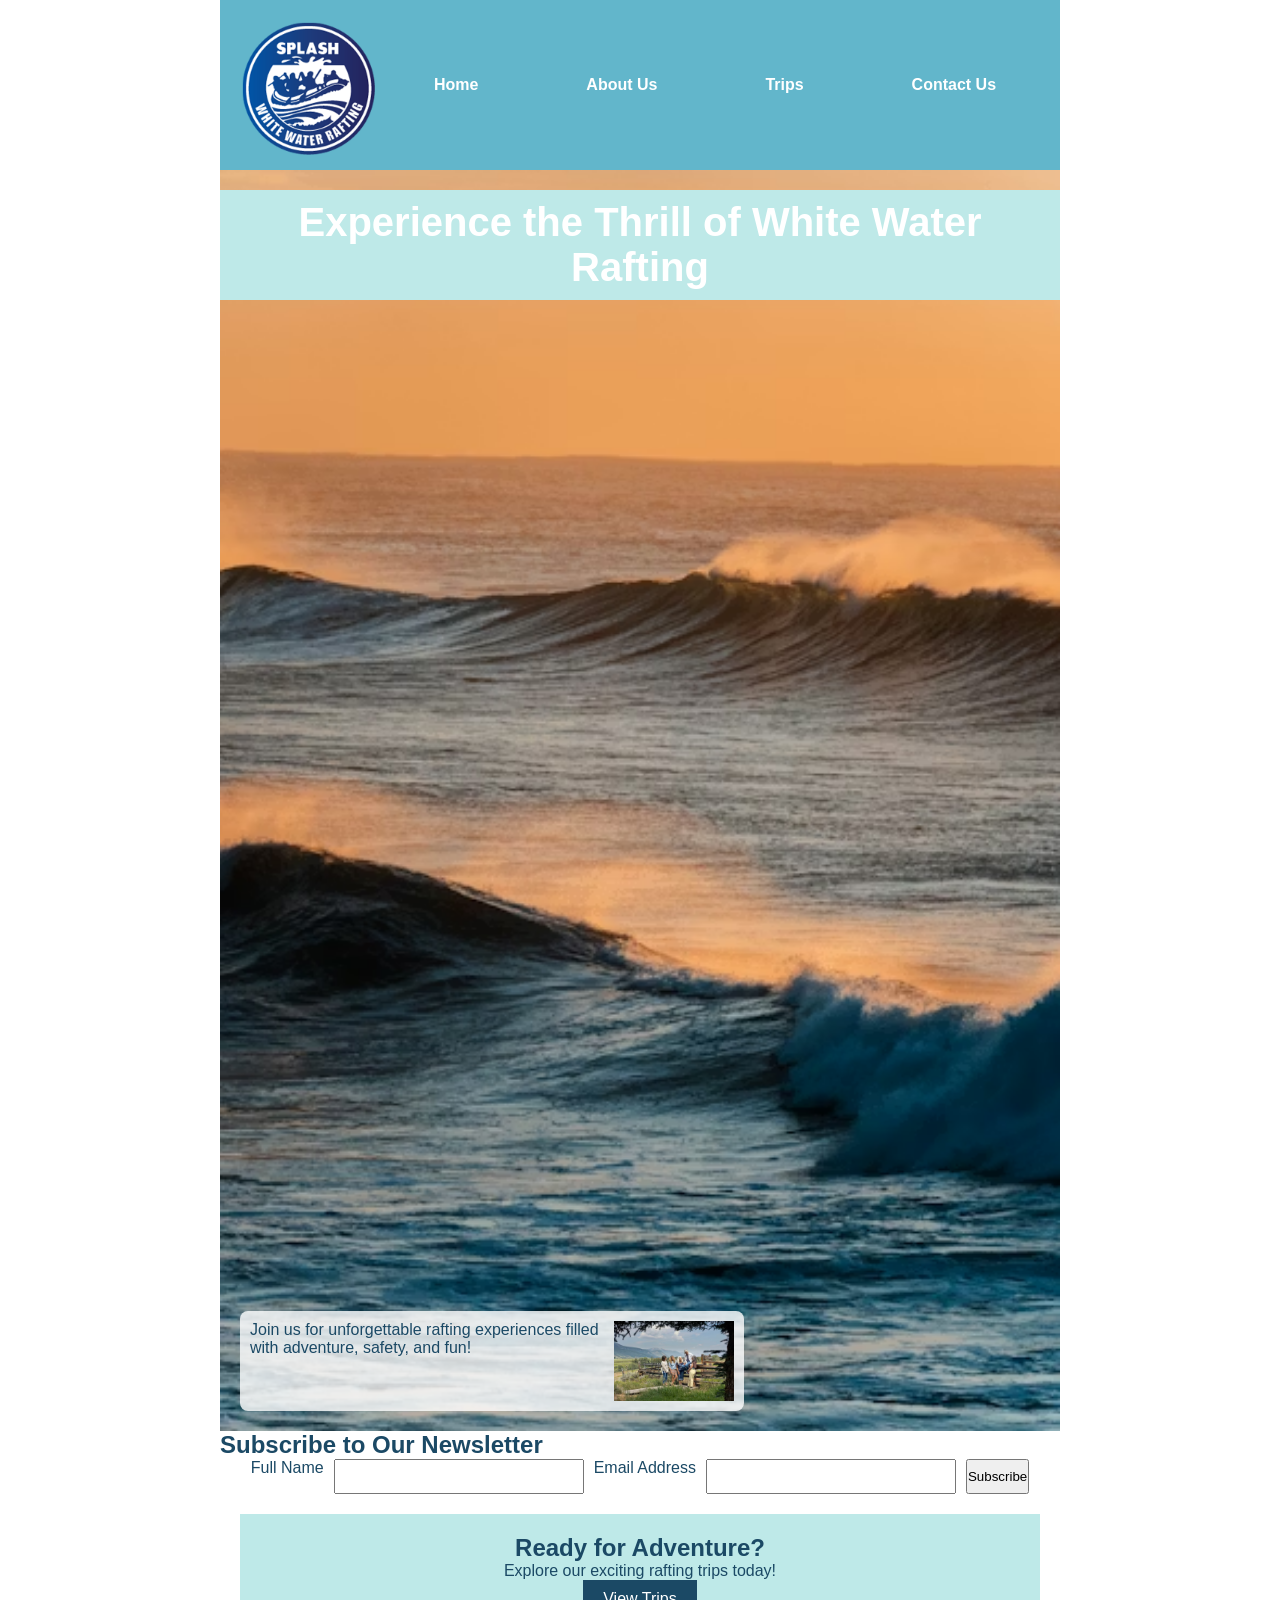
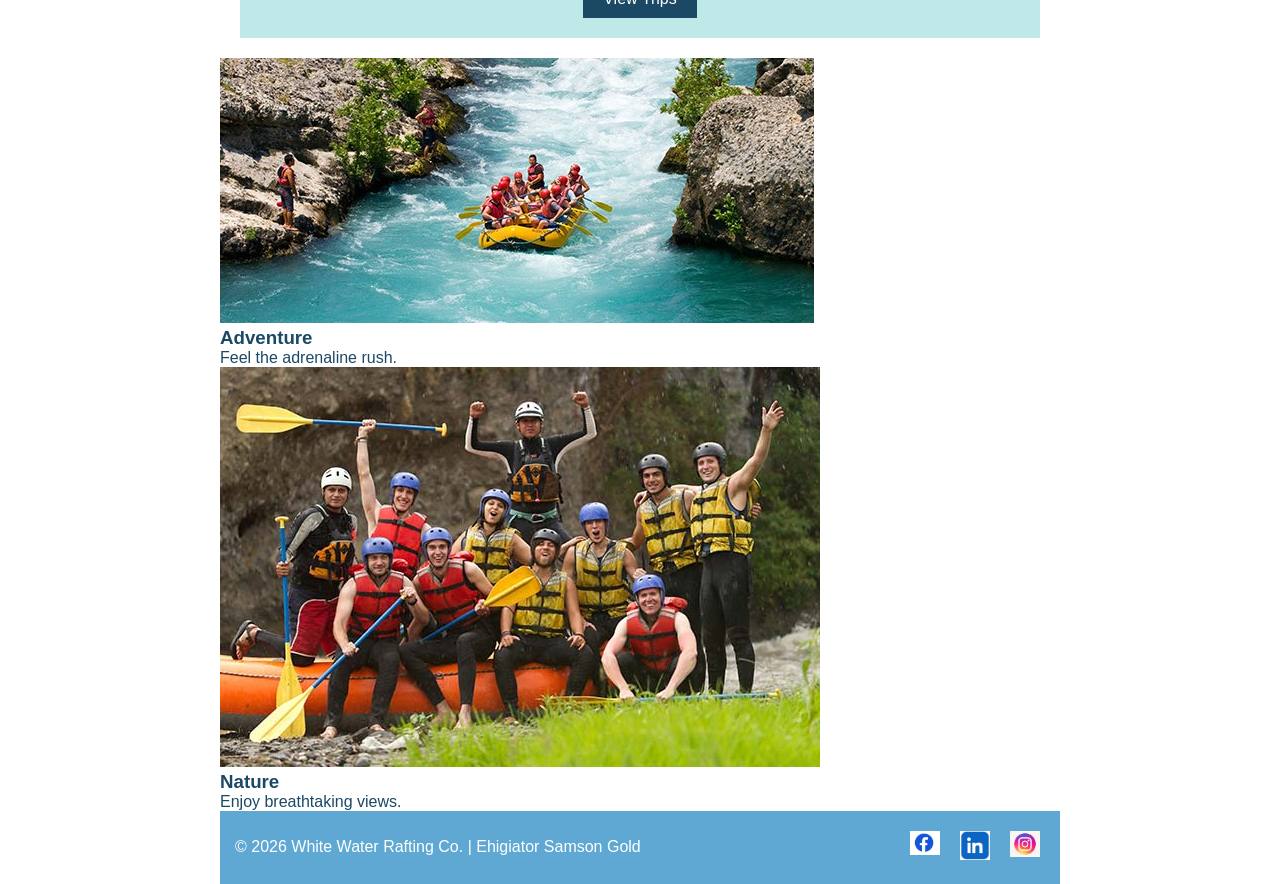
==== wwr/index.html @ 4d99901d "W06 Project: Rafting Site – Home and Trips Pages" ====
<!DOCTYPE html>
<html lang="en">

<head>
    <meta charset="UTF-8">
    <meta name="viewport" content="width=device-width, initial-scale=1.0">
    <meta name="author" content="Ehigiator Samson Gold">
    <title>White Water Rafting | Home</title>
    <meta name="description"
      content="Experience thrilling rafting adventures with our expert guides.">
    <link rel="stylesheet" href="styles/rafting.css">
</head>

<body>

    <header>
        <img src="images/logo.png" alt="Rafting Company Logo">

        <nav>
            <ul class="nav-links">
                <li><a href="index.html">Home</a></li>
                <li><a href="about.html">About Us</a></li>
                <li><a href="trips.html">Trips</a></li>
                <li><a href="contact.html">Contact Us</a></li>
            </ul>
        </nav>

    </header>

    <main>
        <section class="hero">
            <img src="images/hero.jpg" alt="Rafting adventure">
            <h1>Experience the Thrill of White Water Rafting</h1>
            <article>
                <img src="images/happy-client.jpg" alt="Happy Client">
                <p>Join us for unforgettable rafting experiences filled with adventure, safety, and
                    fun!</p>
            </article>
        </section>

        <section class="newsletter">
            <h2>Subscribe to Our Newsletter</h2>
            <form>
                <label for="name">Full Name</label>
                <input type="text" id="Your Name" required>

                <label for="email">Email Address</label>
                <input type="email" id="email" name="email" required>
                <button type="submit">Subscribe</button>
            </form>
        </section>

        <!--CIA-->
        <section class="cta">
            <h2>Ready for Adventure?</h2>
            <p>Explore our exciting rafting trips today!</p>
            <a href="trips.html" class="btn">View Trips</a>
        </section>

        <!--GRID-->
        <section class="grid">
            <div>
                <img src="images/rafting1.jpg" alt="Los Dientes del Diablo">
                <h3>Adventure</h3>
                <p>Feel the adrenaline rush.</p>
            </div>

            <div>
                <img src="images/rafting2.jpg" alt="Big Mallard">
                <h3>Nature</h3>
                <p>Enjoy breathtaking views.</p>
            </div>
        </section>

    </main>

    <footer>
        <p>© 2026 White Water Rafting Co. | Ehigiator Samson Gold</p>

        <nav class="socialmedia">
            <a href="https://facebook.com">
                <img src="images/facebook.png" alt="Facebook">
            </a>
            <a href="https://linkedin.com">
                <img src="images/linkedin.png" alt="LinkedIn">
            </a>
            <a href="https://instagram.com">
                <img src="images/instagram.jpg" alt="Instagram">
            </a>
        </nav>

    </footer>

</body>

</html>
---- wwr/styles/rafting.css ----
/* CSS VARIABLES */
:root {
    --primary-color: #1b4965;
    --secondary-color: #62b6cb;
    --accent1-color: #bee9e8;
    --accent2-color: #5fa8d3;
    --heading-font: Arial, sans-serif;
    --body-font: Verdana, sans-serif;
}

/* RESET */
* {
    margin: 0;
    padding: 0;
    box-sizing: border-box;
}

/* BODY */
body {
    font-family: var(--body-font);
    color: var(--primary-color);
}

/* ✅ FIX: Use heading font (resolves unused variable error) */
h1,
h2 {
    font-family: var(--heading-font);
}

/* PAGE WIDTH */
header,
main,
footer {
    max-width: 840px;
    margin: 0 auto;
}

/* ================= HEADER (GRID) ================= */
header {
    display: grid;
    grid-template-columns: 150px 1fr;
    align-items: center;
    background-color: var(--secondary-color);
    padding: 10px;
    color: white;
    /*FIXED contrast */
}

header img {
    width: 100%;
}

/* NAV (FLEX) */
.nav-links {
    display: flex;
    justify-content: space-around;
    list-style: none;
}

.nav-links a {
    text-decoration: none;
    color: white;
    font-weight: bold;
}

/* ================= HERO ================= */
.hero {
    position: relative;
}

.hero img {
    width: 100%;
    display: block;
}

.hero h1 {
    position: absolute;
    top: 20px;
    left: 0;
    width: 100%;
    text-align: center;
    background-color: var(--accent1-color);
    color: white;
    font-size: 2.5rem;
    padding: 10px;
}

.hero article {
    position: absolute;
    bottom: 20px;
    left: 20px;
    max-width: 60%;
    background-color: rgba(255, 255, 255, 0.8);
    padding: 10px;
    border-radius: 8px;
}

.hero article img {
    float: right;
    width: 120px;
    margin-left: 10px;
}

?*HOME PAGE */ .newsletter {
    text-align: center;
    margin: 20px;
}

.newsletter form {
    display: flex;
    justify-content: center;
    gap: 10px;
    flex-wrap: wrap;
}

.newsletter input {
    padding: 8px;
    width: 250px;
}

.cta {
    text-align: center;
    background-color: var(--accent1-color);
    padding: 20px;
    margin: 20px
}

.cta .btn {
    display: inline-block;
    padding: 10px 20px;
    background-color: var(--primary-color);
    color: white;
    text-decoration: none;

}

.grid-home {
    display: grid;
    grid-template-columns: 1fr 1fr;
    gap: 20px;
    margin: 20px;
}

.grid-home img {
    width: 100%;
}

/* TRIPS PAGE */
.trip-intro {
    text-align: center;
    margin-top: 20px;
}

.trips-grid {
    display: grid;
    grid-template-columns: 1fr 1fr 1fr;
    gap: 20px;
    margin: 20px;
}

.trip {
    text-align: center;
}

.trip img {
    width: 100%;
}

.trip-table {
    margin: 20%;
    text-align: center;
}

.trip-table table {
    width: 100%;
    border-collapse: collapse;
}

.trip-table th,
.trip-table td {
    border: 1px solid #ccc;
    padding: 10px;
}

.trip-table th {
    background-color: var(--secondary-color);
    color: white;
}

/* ================= HISTORY (GRID) ================= */
.history {
    margin: 20px;
}

.history-content {
    display: grid;
    grid-template-columns: 1fr 200px 1fr;
    gap: 10px;
    align-items: center;
}

.history-content img {
    width: 100%;
}

/* ================= ADVENTURES (FLEX) ================= */
.adventures {
    margin: 20px;
}

.adventure-gallery {
    display: flex;
    justify-content: space-between;
    gap: 10px;
}

.adventure-gallery img {
    width: 100%;
    height: auto;
}

figure {
    text-align: center;
    flex: 1;
}

figcaption {
    margin-top: 5px;
}

/* ================= FOOTER (FLEX) ================= */

/* ✅ FIX: Remove underline from social media links */
.socialmedia a {
    text-decoration: none;
}

/* GENERAL SPACING */
.contact-info,
.map,
.employees,
.contact-form {
    max-width: 840px;
    margin: 20px auto;
    padding: 10px;
}

/* CONTACT INFO */
.contact-info h1 {
    text-align: center;
}

/* MAP */
.map iframe {
    width: 100%;
    height: 300px;
    border: none;
}

/* EMPLOYEES */
.employees {
    display: flex;
    justify-content: space-between;
    gap: 20px;
    flex-wrap: wrap;
}

.employees figure {
    text-align: center;
    flex: 1;
}

.employees img {
    width: 100%;
    max-width: 200px;
    border-radius: 10px;
}

/* FORM */
.contact-form form {
    display: flex;
    flex-direction: column;
    gap: 10px;
}

.contact-form input,
.contact-form textarea {
    padding: 8px;
    font-size: 1rem;
}

/* RADIO + CHECKBOX */
.contact-form label {
    margin-top: 5px;
}

.checkbox {
    display: flex;
    align-items: center;
    gap: 5px;
}

/* BUTTON */
.contact-form button {
    background-color: darkblue;
    color: white;
    padding: 10px;
    border: none;
    font-size: 1rem;
    cursor: pointer;
}

.contact-form button:hover {
    background-color: navy;
}

.socialmedia img {
    width: 30px;
    margin: 5px;
}

/* ================= FOOTER ================= */
footer {
    display: flex;
    justify-content: space-between;
    align-items: center;
    background-color: var(--accent2-color);
    padding: 15px;
    text-align: center;
    color: white;
    /* FIXED contrast */
}

/* SOCIAL MEDIA */
.socialmedia {
    display: flex;
    gap: 10px;
}

.socialmedia img {
    width: 30px;
    margin: 5px;
}

.socialmedia a {
    text-decoration: none;
}
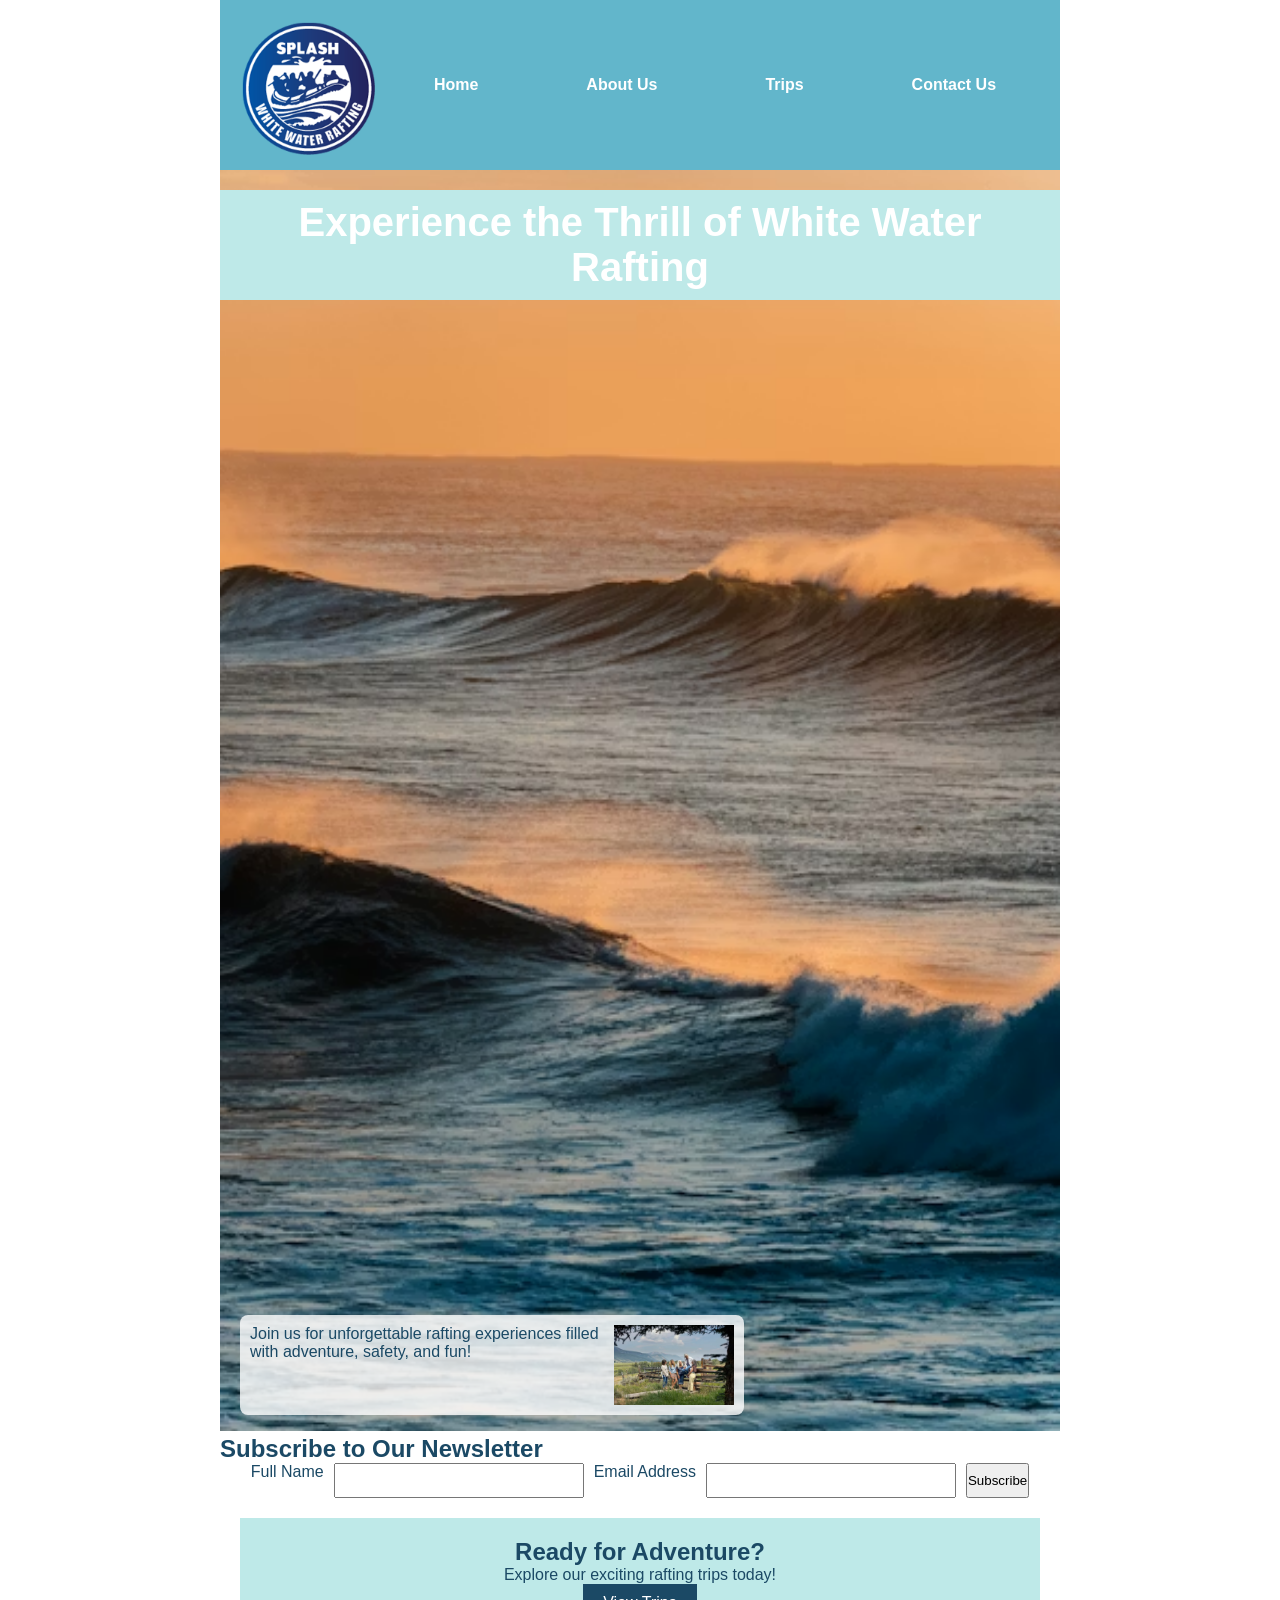
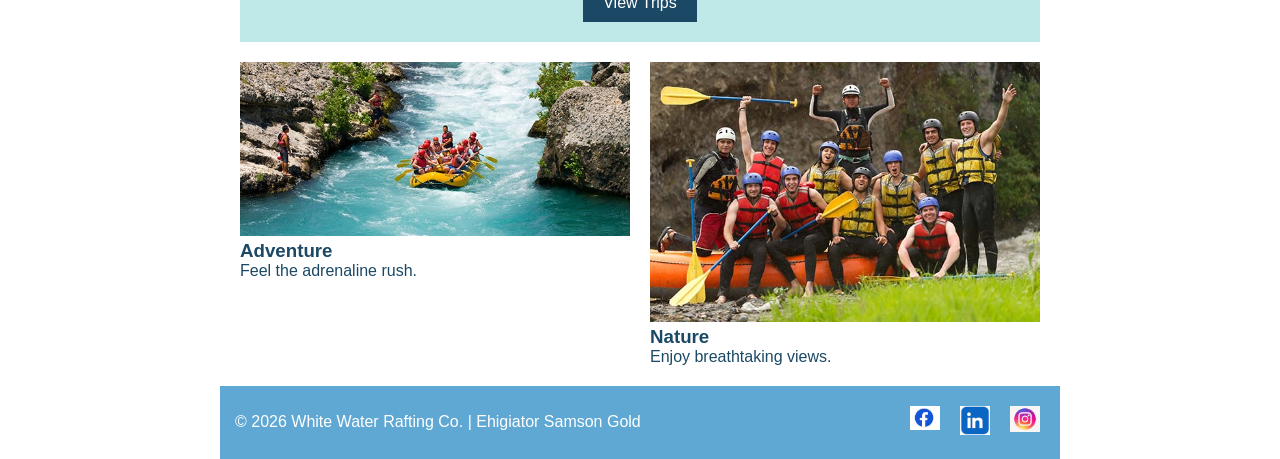
==== commit cdb0622d: "update W06" ====
--- a/wwr/index.html
+++ b/wwr/index.html
@@ -58,15 +58,15 @@
         </section>
 
         <!--GRID-->
-        <section class="grid">
+        <section class="grid-home">
             <div>
-                <img src="images/rafting1.jpg" alt="Los Dientes del Diablo">
+                <img src="images/rafting1.jpg" alt="Adventure rafting">
                 <h3>Adventure</h3>
                 <p>Feel the adrenaline rush.</p>
             </div>
 
             <div>
-                <img src="images/rafting2.jpg" alt="Big Mallard">
+                <img src="images/rafting2.jpg" alt="Nature rafting">
                 <h3>Nature</h3>
                 <p>Enjoy breathtaking views.</p>
             </div>
--- a/wwr/styles/rafting.css
+++ b/wwr/styles/rafting.css
@@ -43,7 +43,6 @@
     background-color: var(--secondary-color);
     padding: 10px;
     color: white;
-    /*FIXED contrast */
 }
 
 header img {
@@ -70,7 +69,7 @@
 
 .hero img {
     width: 100%;
-    display: block;
+
 }
 
 .hero h1 {
@@ -101,7 +100,7 @@
     margin-left: 10px;
 }
 
-?*HOME PAGE */ .newsletter {
+*HOME PAGE */ .newsletter {
     text-align: center;
     margin: 20px;
 }
